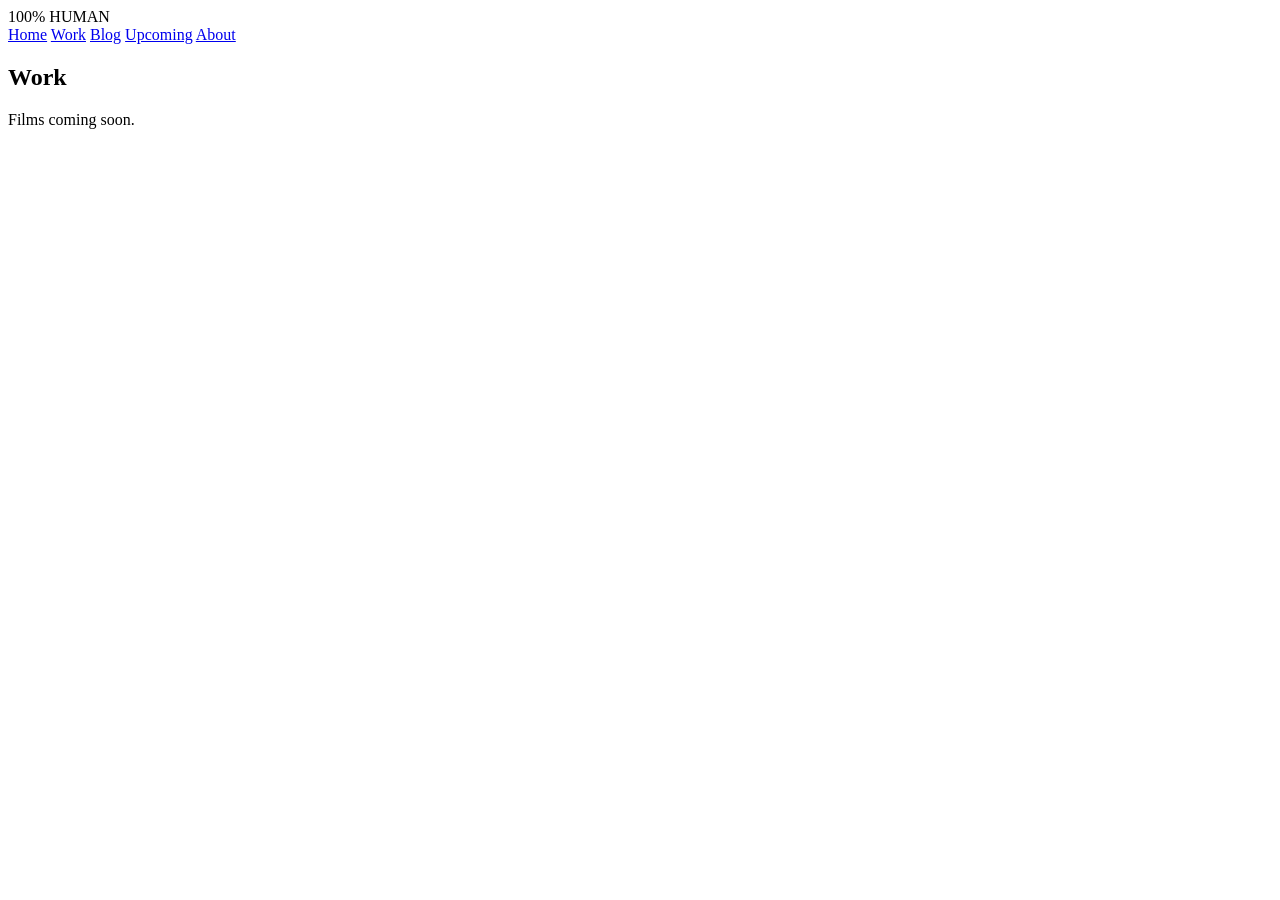
==== about.html @ 634eaecd "Update about.html" ====
<!DOCTYPE html>
<html>
<head>
  <title>Blog</title>
  <link rel="stylesheet" href="css/style.css">
</head>
<body>

<nav class="navbar">
  <div class="logo">100% HUMAN</div>
  <div class="links">
    <a href="index.html">Home</a>
    <a href="work.html">Work</a>
    <a href="blog.html">Blog</a>
    <a href="upcoming.html">Upcoming</a>
    <a href="about.html">About</a>
  </div>
</nav>

<section class="hero">
  <h1>Work</h1>
  <p>Films coming soon.</p>
</section>

</body>
</html>
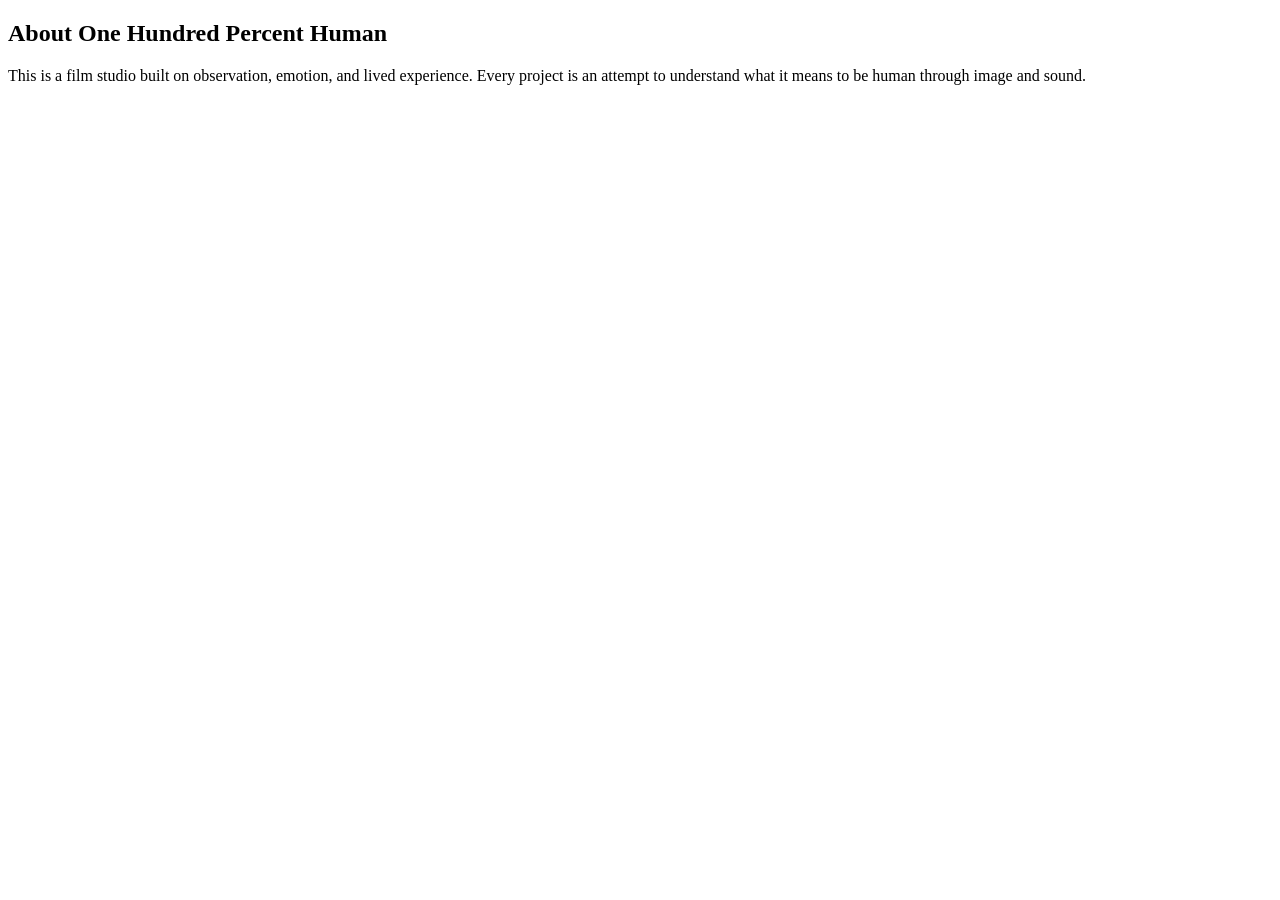
==== commit f555f41f: "Update about.html" ====
--- a/about.html
+++ b/about.html
@@ -6,20 +6,12 @@
 </head>
 <body>
 
-<nav class="navbar">
-  <div class="logo">100% HUMAN</div>
-  <div class="links">
-    <a href="index.html">Home</a>
-    <a href="work.html">Work</a>
-    <a href="blog.html">Blog</a>
-    <a href="upcoming.html">Upcoming</a>
-    <a href="about.html">About</a>
-  </div>
-</nav>
-
-<section class="hero">
-  <h1>Work</h1>
-  <p>Films coming soon.</p>
+<section class="page">
+  <h1>About One Hundred Percent Human</h1>
+  <p>
+    This is a film studio built on observation, emotion, and lived experience.
+    Every project is an attempt to understand what it means to be human through image and sound.
+  </p>
 </section>
 
 </body>
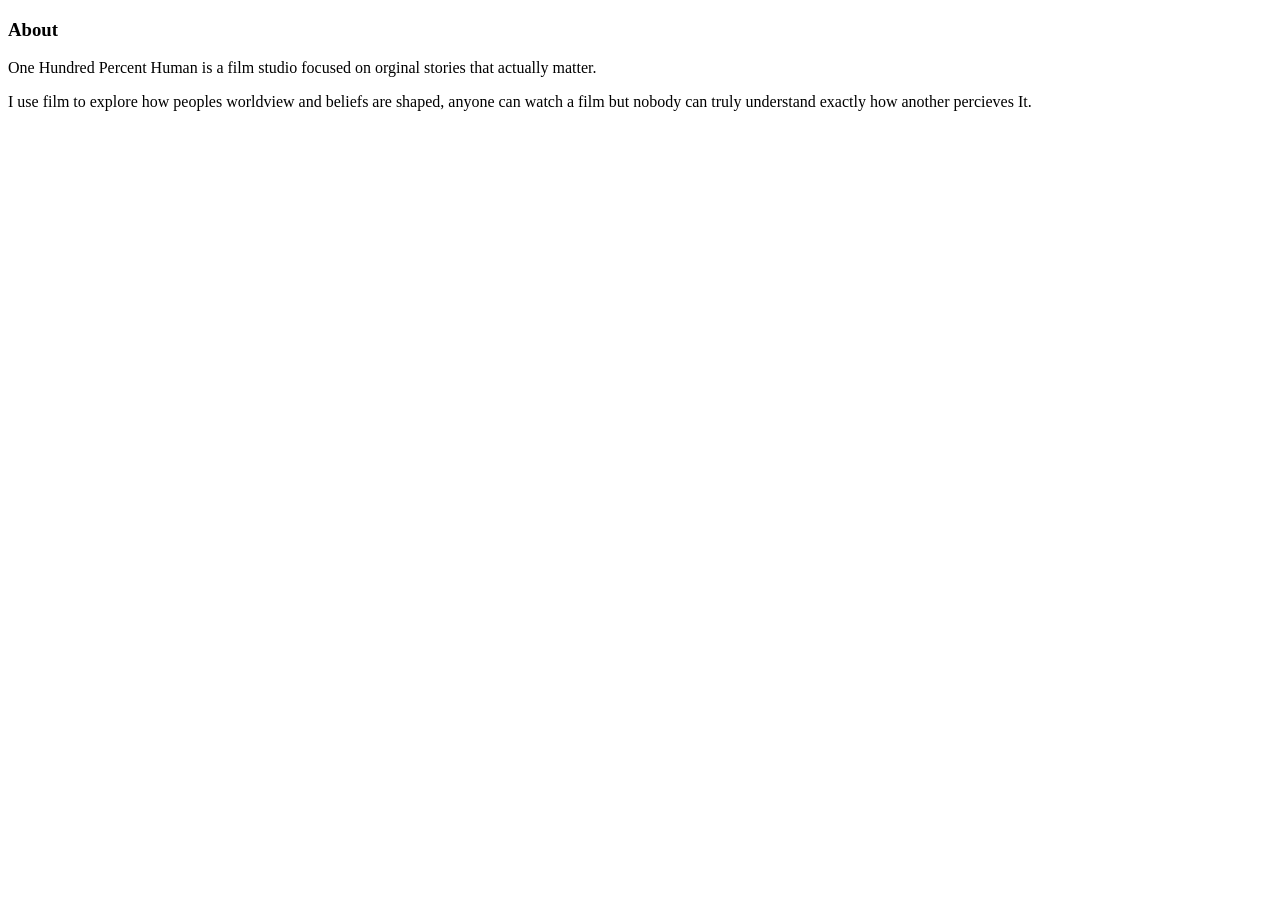
==== commit 2b3e5203: "Update about.html" ====
--- a/about.html
+++ b/about.html
@@ -7,10 +7,15 @@
 <body>
 
 <section class="page">
-  <h1>About One Hundred Percent Human</h1>
+ <section class="page">
+  <h1>About</h1>
+
   <p>
-    This is a film studio built on observation, emotion, and lived experience.
-    Every project is an attempt to understand what it means to be human through image and sound.
+    One Hundred Percent Human is a film studio focused on orginal stories that actually matter.
+  </p>
+
+  <p>
+    I use film to explore how peoples worldview and beliefs are shaped, anyone can watch a film but nobody can truly understand exactly how another percieves It.
   </p>
 </section>
 
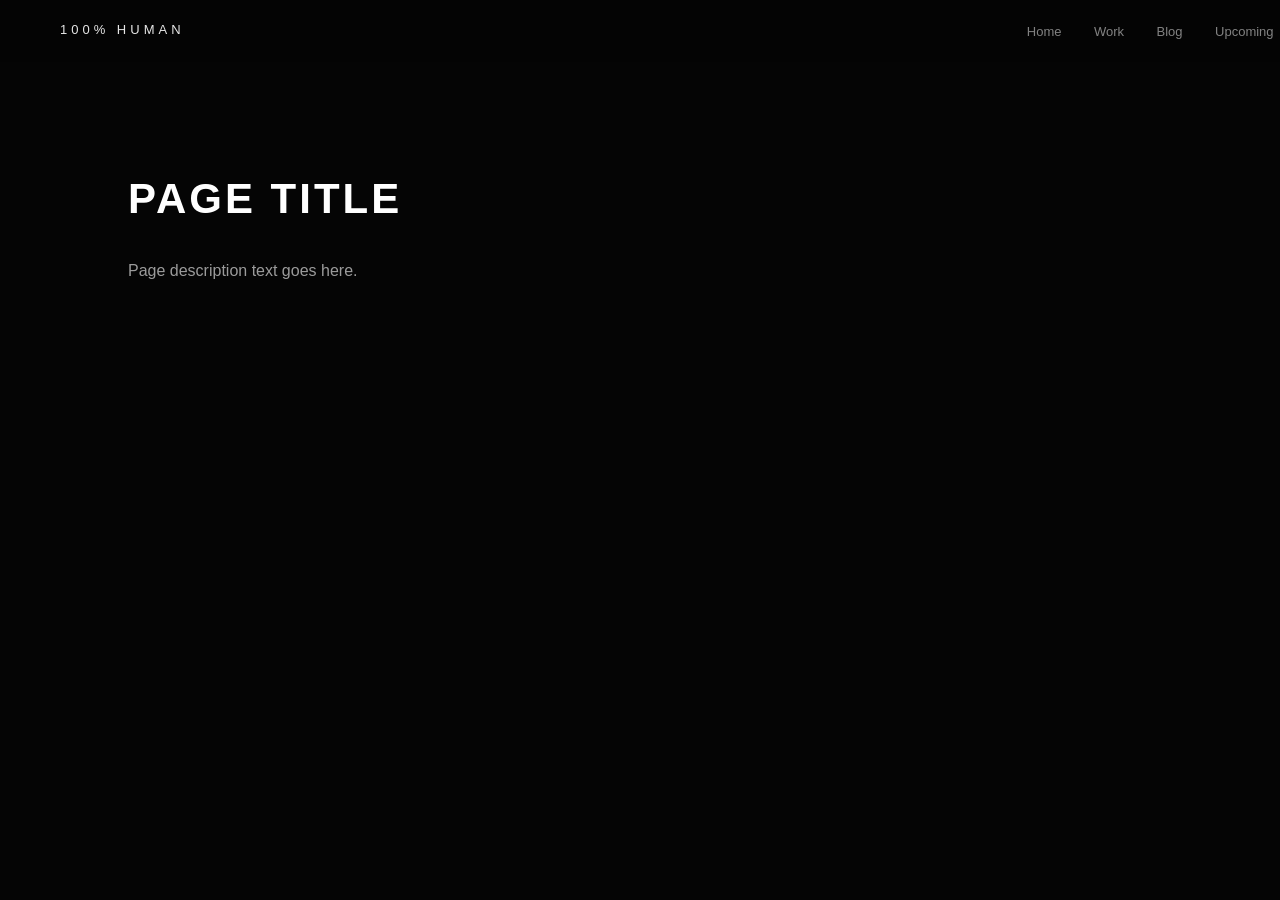
==== commit 540f7a30: "Update about.html" ====
--- a/about.html
+++ b/about.html
@@ -1,22 +1,27 @@
 <!DOCTYPE html>
-<html>
+<html lang="en">
 <head>
-  <title>Blog</title>
-  <link rel="stylesheet" href="css/style.css">
+  <meta charset="UTF-8">
+  <title>About One hundred percent human and myself.</title>
+  <link rel="stylesheet" href="style.css">
 </head>
+
 <body>
 
+<nav class="navbar">
+  <div class="logo">100% HUMAN</div>
+  <div class="links">
+    <a href="index.html">Home</a>
+    <a href="work.html">Work</a>
+    <a href="blog.html">Blog</a>
+    <a href="upcoming.html">Upcoming</a>
+    <a href="about.html">About</a>
+  </div>
+</nav>
+
 <section class="page">
- <section class="page">
-  <h1>About</h1>
-
-  <p>
-    One Hundred Percent Human is a film studio focused on orginal stories that actually matter.
-  </p>
-
-  <p>
-    I use film to explore how peoples worldview and beliefs are shaped, anyone can watch a film but nobody can truly understand exactly how another percieves It.
-  </p>
+  <h1>PAGE TITLE</h1>
+  <p>Page description text goes here.</p>
 </section>
 
 </body>
--- a/style.css
+++ b/style.css
@@ -0,0 +1,142 @@
+body {
+  margin: 0;
+  font-family: Helvetica, Arial, sans-serif;
+  background: #050505;
+  color: #ffffff;
+}
+
+/* NAVBAR */
+.navbar {
+  position: fixed;
+  top: 0;
+  width: 100%;
+  display: flex;
+  justify-content: space-between;
+  padding: 22px 60px;
+  background: rgba(5,5,5,0.7);
+  backdrop-filter: blur(14px);
+  z-index: 999;
+}
+
+.logo {
+  font-size: 13px;
+  letter-spacing: 4px;
+  opacity: 0.9;
+}
+
+.links a {
+  margin-left: 28px;
+  font-size: 13px;
+  text-decoration: none;
+  color: white;
+  opacity: 0.5;
+  transition: 0.25s ease;
+}
+
+.links a:hover {
+  opacity: 1;
+}
+
+/* HERO / PAGE TITLE */
+.hero {
+  height: 100vh;
+  display: flex;
+  flex-direction: column;
+  justify-content: center;
+  padding-left: 10%;
+  padding-right: 10%;
+}
+
+.hero h1 {
+  font-size: 70px;
+  letter-spacing: 5px;
+  margin: 0;
+  font-weight: 500;
+}
+
+.hero p {
+  margin-top: 18px;
+  opacity: 0.55;
+  font-size: 15px;
+  max-width: 500px;
+}
+
+/* PAGE VARIANTS */
+.page {
+  padding: 140px 10% 80px 10%;
+}
+
+.page h1 {
+  font-size: 42px;
+  letter-spacing: 3px;
+}
+
+.page p {
+  opacity: 0.6;
+  line-height: 1.6;
+}
+
+/* subtle fade in */
+.hero, .page {
+  animation: fadeIn 1.2s ease-out;
+}
+
+@keyframes fadeIn {
+  from {
+    opacity: 0;
+    transform: translateY(14px);
+  }
+  to {
+    opacity: 1;
+    transform: translateY(0);
+  }
+}
+/* section spacing for lists like work/blog */
+.grid {
+  display: grid;
+  grid-template-columns: repeat(auto-fit, minmax(260px, 1fr));
+  gap: 30px;
+  margin-top: 40px;
+}
+
+.card {
+  border: 1px solid rgba(255,255,255,0.08);
+  padding: 20px;
+  transition: 0.3s ease;
+}
+
+.card:hover {
+  border-color: rgba(255,255,255,0.25);
+  transform: translateY(-4px);
+}
+
+.cta {
+  margin-top: 40px;
+  display: flex;
+  gap: 16px;
+  padding-left: 10%;
+}
+
+.btn {
+  padding: 12px 22px;
+  border: 1px solid white;
+  text-decoration: none;
+  color: white;
+  font-size: 13px;
+  letter-spacing: 2px;
+  transition: 0.3s ease;
+}
+
+.btn:hover {
+  background: white;
+  color: black;
+}
+
+.btn.secondary {
+  opacity: 0.6;
+}
+
+.btn.secondary:hover {
+  opacity: 1;
+  background: transparent;
+}
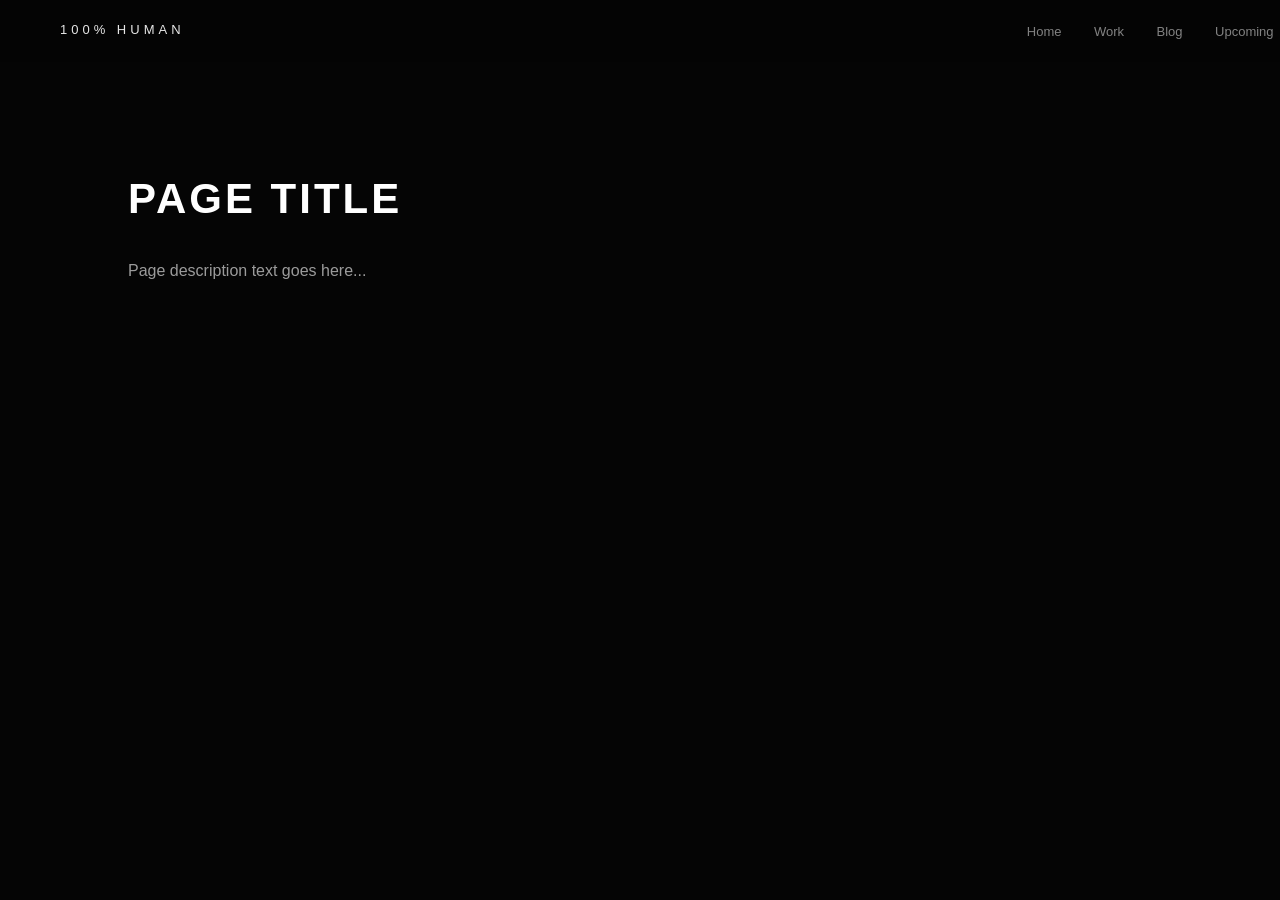
==== commit b44f79d0: "Update about.html" ====
--- a/about.html
+++ b/about.html
@@ -21,7 +21,7 @@
 
 <section class="page">
   <h1>PAGE TITLE</h1>
-  <p>Page description text goes here.</p>
+  <p>Page description text goes here...</p>
 </section>
 
 </body>
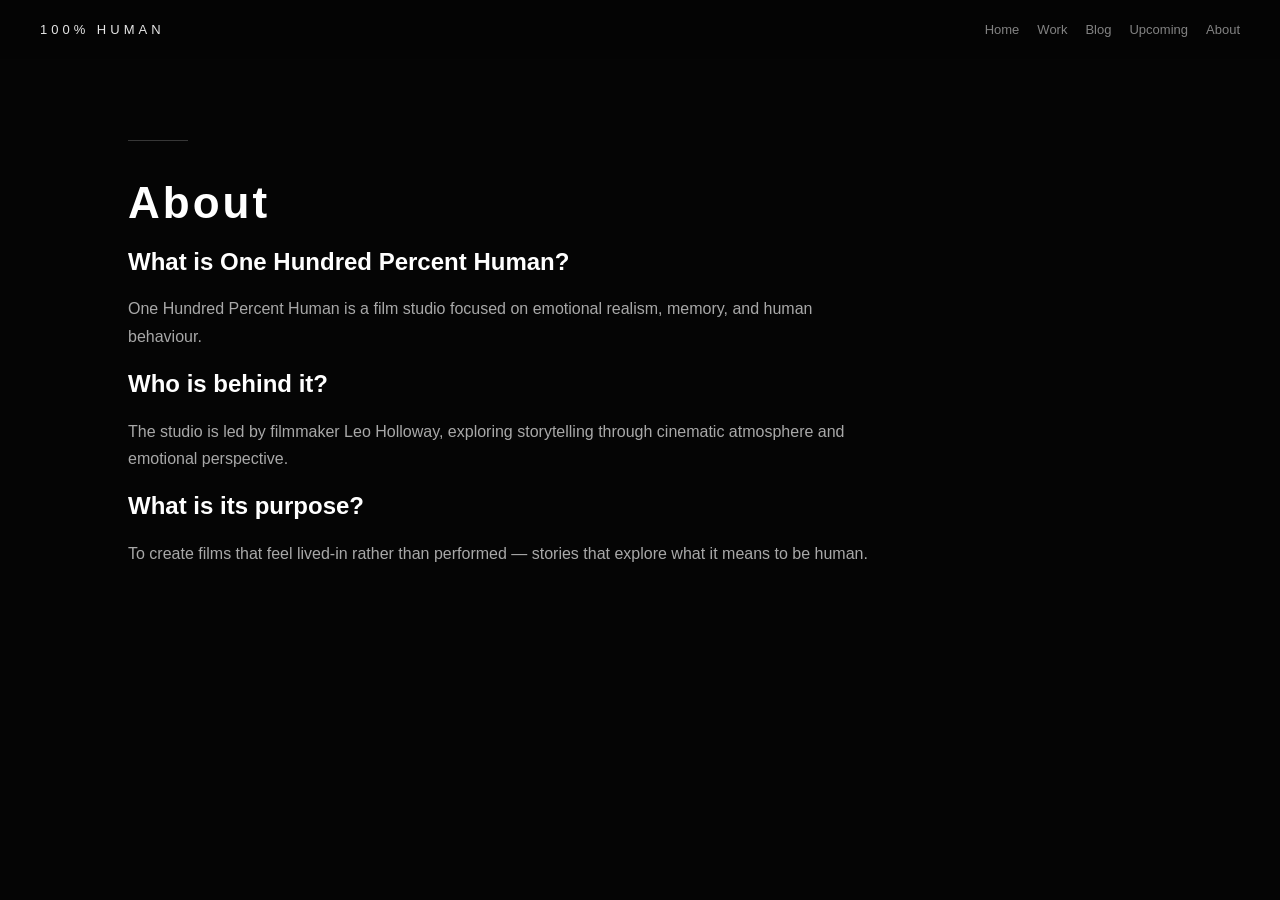
==== commit 2b713dc1: "Update about.html" ====
--- a/about.html
+++ b/about.html
@@ -20,8 +20,42 @@
 </nav>
 
 <section class="page">
-  <h1>PAGE TITLE</h1>
-  <p>Page description text goes here...</p>
+
+  <h1>About</h1>
+
+  <div class="about-block">
+
+    <h2>What is One Hundred Percent Human?</h2>
+
+    <p>
+      One Hundred Percent Human is a film studio focused on emotional realism,
+      memory, and human behaviour.
+    </p>
+
+  </div>
+
+  <div class="about-block">
+
+    <h2>Who is behind it?</h2>
+
+    <p>
+      The studio is led by filmmaker Leo Holloway, exploring storytelling through
+      cinematic atmosphere and emotional perspective.
+    </p>
+
+  </div>
+
+  <div class="about-block">
+
+    <h2>What is its purpose?</h2>
+
+    <p>
+      To create films that feel lived-in rather than performed — stories that
+      explore what it means to be human.
+    </p>
+
+  </div>
+
 </section>
 
 </body>
--- a/style.css
+++ b/style.css
@@ -11,11 +11,14 @@
   top: 0;
   width: 100%;
   display: flex;
-  justify-content: space-between;
-  padding: 22px 60px;
+  align-items: center;
+  justify-content: center;
+  gap: 60px;
+  padding: 22px 40px;
   background: rgba(5,5,5,0.7);
   backdrop-filter: blur(14px);
   z-index: 999;
+  box-sizing: border-box;
 }
 
 .logo {
@@ -24,8 +27,14 @@
   opacity: 0.9;
 }
 
+.links {
+  display: flex;
+  gap: 18px;
+  align-items: center;
+  margin-left: auto;
+}
+
 .links a {
-  margin-left: 28px;
   font-size: 13px;
   text-decoration: none;
   color: white;
@@ -101,13 +110,15 @@
 
 .card {
   border: 1px solid rgba(255,255,255,0.08);
-  padding: 20px;
+  padding: 24px;
   transition: 0.3s ease;
+  background: rgba(255,255,255,0.02);
 }
 
 .card:hover {
   border-color: rgba(255,255,255,0.25);
   transform: translateY(-4px);
+  background: rgba(255,255,255,0.04);
 }
 
 .cta {
@@ -140,3 +151,102 @@
   opacity: 1;
   background: transparent;
 }
+
+.page {
+  padding: 140px 10% 120px 10%;
+  max-width: 1100px;
+  margin: 0 auto;
+}
+
+.page h1 {
+  font-size: 44px;
+  letter-spacing: 3px;
+  margin-bottom: 20px;
+}
+
+.page p {
+  opacity: 0.65;
+  font-size: 16px;
+  line-height: 1.7;
+  max-width: 750px;
+}
+
+.page::before {
+  content: "";
+  display: block;
+  height: 1px;
+  width: 60px;
+  background: rgba(255,255,255,0.2);
+  margin-bottom: 20px;
+}
+
+section {
+  animation: fadeIn 1.2s ease-out;
+}
+
+.film-grid {
+  display: grid;
+  grid-template-columns: repeat(auto-fit, minmax(420px, 1fr));
+  gap: 50px;
+  margin-top: 60px;
+}
+
+.film-card img {
+  width: 100%;
+  height: 520px;
+  object-fit: cover;
+  display: block;
+}
+
+.film-info {
+  margin-top: 20px;
+}
+
+.film-info h2 {
+  font-size: 22px;
+  margin-bottom: 12px;
+  letter-spacing: 1px;
+}
+
+.film-info p {
+  margin-bottom: 20px;
+}
+
+.film-info a {
+  color: white;
+  text-decoration: none;
+  border-bottom: 1px solid rgba(255,255,255,0.4);
+  padding-bottom: 4px;
+  transition: 0.3s ease;
+}
+
+.film-info a:hover {
+  border-color: white;
+}
+.blog-layout {
+  margin-top: 60px;
+  display: flex;
+  flex-direction: column;
+  gap: 30px;
+}
+
+.featured-post {
+  border-bottom: 1px solid rgba(255,255,255,0.15);
+  padding-bottom: 40px;
+}
+
+.featured-post h2 {
+  font-size: 42px;
+  max-width: 800px;
+  line-height: 1.1;
+}
+
+.blog-post {
+  padding: 20px 0;
+  border-bottom: 1px solid rgba(255,255,255,0.08);
+}
+
+.blog-post h3 {
+  font-size: 24px;
+  margin-bottom: 10px;
+}
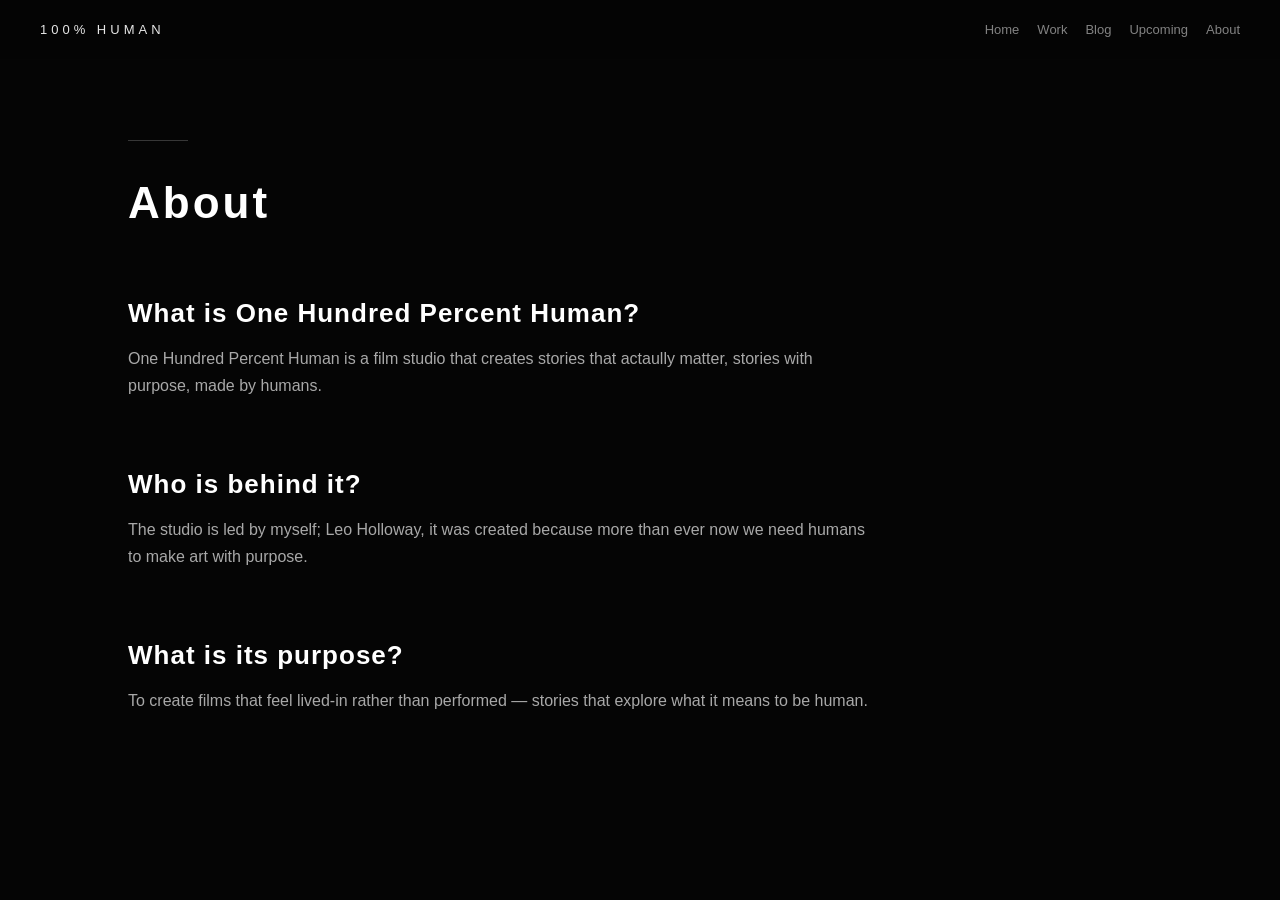
==== commit 4cc04788: "Update about.html" ====
--- a/about.html
+++ b/about.html
@@ -28,8 +28,7 @@
     <h2>What is One Hundred Percent Human?</h2>
 
     <p>
-      One Hundred Percent Human is a film studio focused on emotional realism,
-      memory, and human behaviour.
+      One Hundred Percent Human is a film studio that creates stories that actaully matter, stories with purpose, made by humans.  
     </p>
 
   </div>
@@ -39,8 +38,7 @@
     <h2>Who is behind it?</h2>
 
     <p>
-      The studio is led by filmmaker Leo Holloway, exploring storytelling through
-      cinematic atmosphere and emotional perspective.
+      The studio is led by myself; Leo Holloway, it was created because more than ever now we need humans to make art with purpose.
     </p>
 
   </div>
--- a/style.css
+++ b/style.css
@@ -250,3 +250,13 @@
   font-size: 24px;
   margin-bottom: 10px;
 }
+.about-block {
+  margin-top: 70px;
+  max-width: 800px;
+}
+
+.about-block h2 {
+  font-size: 26px;
+  margin-bottom: 14px;
+  letter-spacing: 1px;
+}
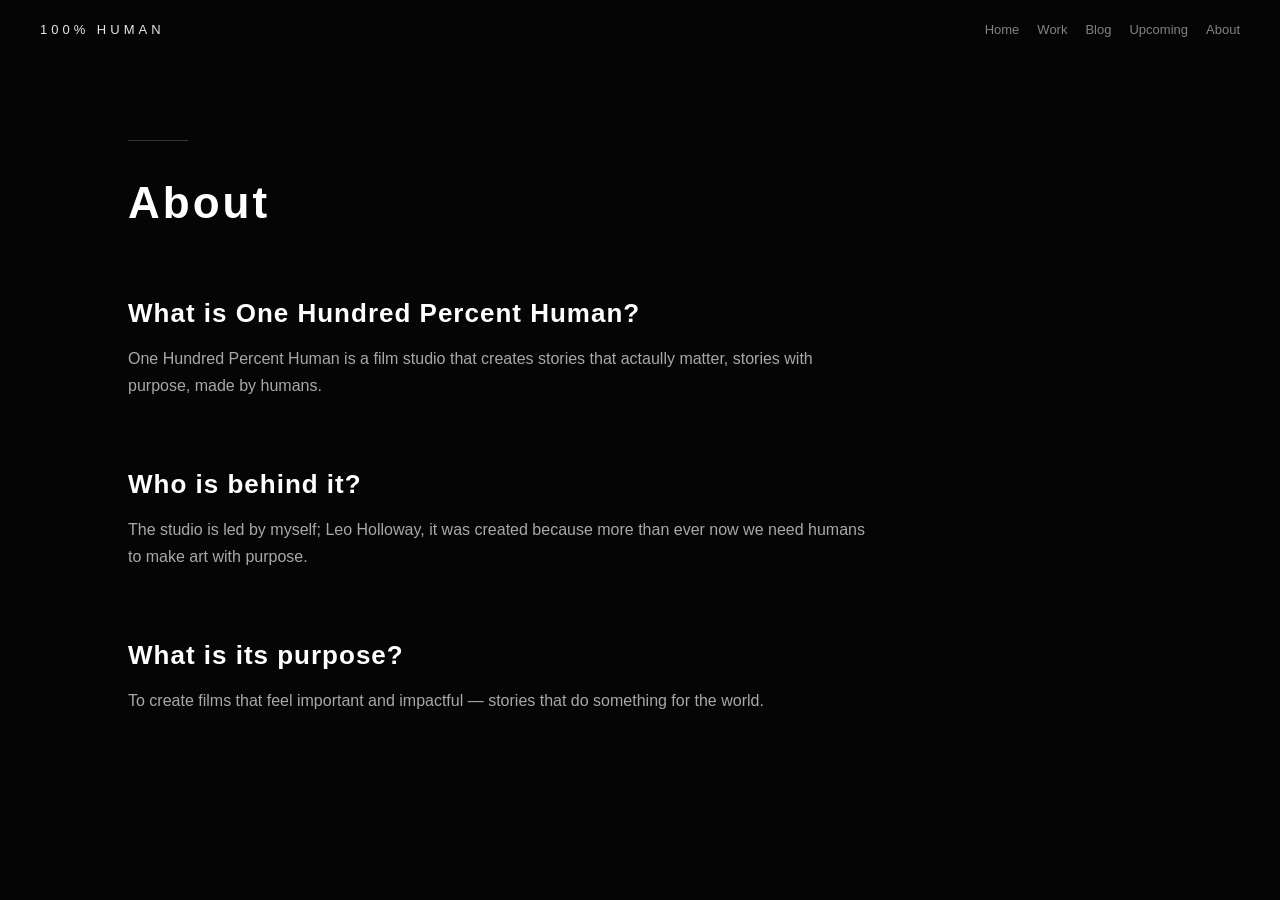
==== commit ea3bdd56: "Update about.html" ====
--- a/about.html
+++ b/about.html
@@ -48,8 +48,8 @@
     <h2>What is its purpose?</h2>
 
     <p>
-      To create films that feel lived-in rather than performed — stories that
-      explore what it means to be human.
+      To create films that feel important and impactful — stories that
+      do something for the world.
     </p>
 
   </div>
